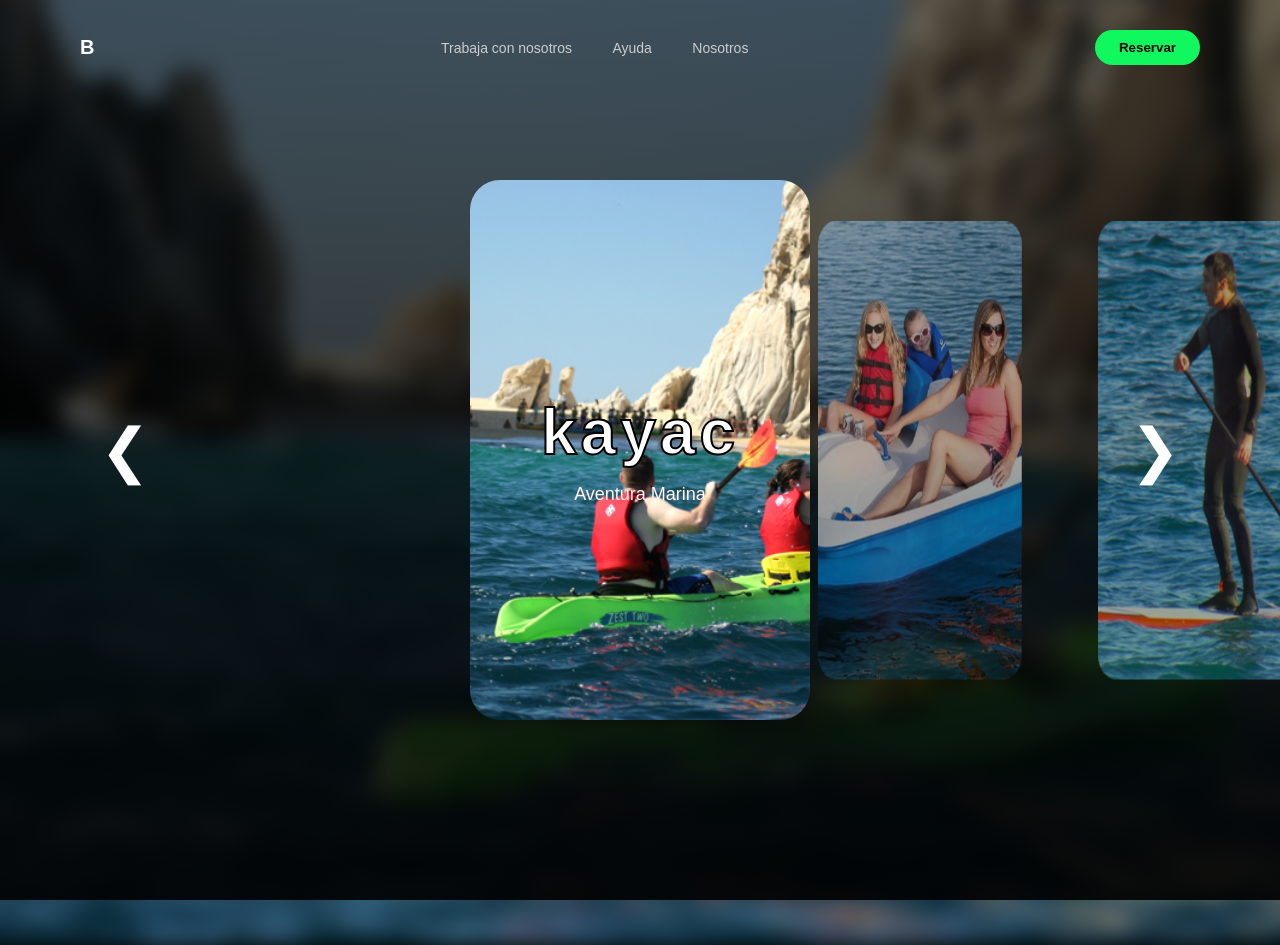
==== index.html @ c469dd8b "Add files via upload" ====
<!DOCTYPE html>
<html lang="es">

<head>
    <meta charset="UTF-8">
    <title>Becker</title>
    <link rel="stylesheet" href="style.css">
</head>

<body>

    <header class="navbar">
        <div class="logo">B</div>
        <nav>
            <a href="trabaja.html">Trabaja con nosotros</a>
            <a href="ayuda.html">Ayuda</a>
            <a href="nosotros.html">Nosotros</a>
        </nav>
        <button class="btn-book">Reservar</button>
    </header>

    <section class="hero">

        <div class="background"></div>
        <div class="dark-overlay"></div>

        <div class="main-text">
            <h1 id="title">Esparcimiento nautico<br>AUSTRALIA</h1>
            <p id="subtitle">A piece of heaven</p>
        </div>

        <div class="carousel">

            <div class="card" data-title="kayac" data-sub="Aventura Marina">
                <div class="card-inner">
                    <div class="card-front"><img src="img/img3.jpg" alt="kayac"></div>
                    <div class="card-back">
                        <h3>kayac</h3>
                        <p>Explora de cerca los paisajes marinos más impresionantes con un recorrido dinámico e
                            individual.</p>
                    </div>
                </div>
            </div>

            <div class="card" data-title="Bote a pedales" data-sub="Relajo Familiar">
                <div class="card-inner">
                    <div class="card-front"><img src="img/img4.avif" alt="Bote a pedales"></div>
                    <div class="card-back">
                        <h3>Bote a pedales</h3>
                        <p>Perfecto para un paseo tranquilo en pareja o en familia disfrutando del sol y la calma del
                            agua.</p>
                    </div>
                </div>
            </div>

            <div class="card" data-title="Paddle surf" data-sub="Equilibrio Total">
                <div class="card-inner">
                    <div class="card-front"><img src="img/img5.jpg" alt="Paddle surf"></div>
                    <div class="card-back">
                        <h3>Paddle surf</h3>
                        <p>Prueba tu destreza y equilibrio deslizándote de pie sobre la superficie de las olas.</p>
                    </div>
                </div>
            </div>

            <div class="card" data-title="Wake surf" data-sub="Adrenalina pura">
                <div class="card-inner">
                    <div class="card-front"><img src="img/img6.jpg" alt="Wake surf"></div>
                    <div class="card-back">
                        <h3>Wake surf</h3>
                        <p>Siente la potencia del motor mientras dominas la estela y surfeas las olas de forma continua.
                        </p>
                    </div>
                </div>
            </div>

            <div class="card" data-title="Inflable giratorio" data-sub="Diversión Extrema">
                <div class="card-inner">
                    <div class="card-front"><img src="img/img7.avif" alt="Inflable giratorio"></div>
                    <div class="card-back">
                        <h3>Inflable giratorio</h3>
                        <p>Risas garantizadas girando a toda velocidad sobre el agua junto a tus amigos.</p>
                    </div>
                </div>
            </div>

            <div class="card" data-title="Banana" data-sub="Clásico Grupal">
                <div class="card-inner">
                    <div class="card-front"><img src="img/img2.jpg" alt="Banana"></div>
                    <div class="card-back">
                        <h3>Banana</h3>
                        <p>El juego grupal por excelencia donde el objetivo es resistir las curvas sin caer al agua.</p>
                    </div>
                </div>
            </div>

            <div class="card" data-title="Lancha" data-sub="Velocidad">
                <div class="card-inner">
                    <div class="card-front"><img src="img/img8.avif" alt="Lancha"></div>
                    <div class="card-back">
                        <h3>Lancha</h3>
                        <p>Recorre largas distancias en poco tiempo y siente la brisa marina con la máxima aceleración.
                        </p>
                    </div>
                </div>
            </div>

            <div class="card" data-title="Mini yate" data-sub="Tour Privado">
                <div class="card-inner">
                    <div class="card-front"><img src="img/img9. Contattaci per prenotare il tuo tour privato___"
                            alt="Mini yate"></div>
                    <div class="card-back">
                        <h3>Mini yate</h3>
                        <p>Reserva un espacio íntimo con servicio a bordo para celebraciones especiales o paseos
                            exclusivos.</p>
                    </div>
                </div>
            </div>

            <div class="card" data-title="Velero" data-sub="Aventura Eólica">
                <div class="card-inner">
                    <div class="card-front"><img src="img/img10.jpg" alt="Velero"></div>
                    <div class="card-back">
                        <h3>Velero</h3>
                        <p>Conéctate con la naturaleza utilizando únicamente la fuerza del viento para guiar tu viaje.
                        </p>
                    </div>
                </div>
            </div>

            <div class="card" data-title="Yate" data-sub="Máximo Lujo">
                <div class="card-inner">
                    <div class="card-front"><img src="img/img1.jpg" alt="Yate"></div>
                    <div class="card-back">
                        <h3>Yate</h3>
                        <p>La experiencia definitiva de confort y elegancia en alta mar para grupos exigentes.</p>
                    </div>
                </div>
            </div>

        </div>

        <button class="arrow left">&#10094;</button>
        <button class="arrow right">&#10095;</button>

    </section>

    <script>
        const cards = document.querySelectorAll(".card");
        const bg = document.querySelector(".background");
        const title = document.getElementById("title");
        const subtitle = document.getElementById("subtitle");
        const left = document.querySelector(".left");
        const right = document.querySelector(".right");

        let current = 0;

        function updateCarousel() {
            cards.forEach((card, i) => {
                const offset = i - current;
                card.classList.remove("active");

                if (offset === 0) {
                    card.classList.add("active");
                    card.style.transform = `translateX(0) rotateY(0deg) scale(1)`;
                    card.style.zIndex = 10;
                    card.style.opacity = 1;

                    const frontalImg = card.querySelector(".card-front img");
                    if (frontalImg) {
                        bg.style.backgroundImage = `url(${frontalImg.src})`;
                    }

                    title.style.opacity = 0;
                    subtitle.style.opacity = 0;

                    setTimeout(() => {
                        title.innerHTML = card.dataset.title;
                        subtitle.innerHTML = card.dataset.sub;
                        title.style.opacity = 1;
                        subtitle.style.opacity = 1;
                    }, 300);

                } else {
                    const direction = offset < 0 ? 1 : -1;
                    card.style.transform = `translateX(${offset * 280}px) rotateY(${direction * 45}deg) scale(0.85)`;
                    card.style.zIndex = 5 - Math.abs(offset);
                    card.style.opacity = 0.6;
                }
            });
        }

        function limpiarVolteos() {
            cards.forEach(card => card.classList.remove("flipped"));
        }

        function next() {
            limpiarVolteos();
            current = (current + 1) % cards.length;
            updateCarousel();
        }

        function prev() {
            limpiarVolteos();
            current = (current - 1 + cards.length) % cards.length;
            updateCarousel();
        }

        right.onclick = next;
        left.onclick = prev;

        cards.forEach((card, index) => {
            card.addEventListener("click", () => {
                if (index === current) {
                    card.classList.toggle("flipped");

                    if (card.classList.contains("flipped")) {
                        title.style.opacity = 0;
                        subtitle.style.opacity = 0;
                    } else {
                        title.style.opacity = 1;
                        subtitle.style.opacity = 1;
                    }
                } else {
                    limpiarVolteos();
                    current = index;
                    updateCarousel();
                }
            });
        });

        updateCarousel();
    </script>

</body>

</html>
---- style.css ----
* {
    margin: 0;
    padding: 0;
    box-sizing: border-box;
    font-family: 'Segoe UI', sans-serif;
}

body {
    background: black;
    overflow: hidden;
    color: white;
}

.navbar {
    position: absolute;
    width: 100%;
    padding: 30px 80px;
    display: flex;
    justify-content: space-between;
    align-items: center;
    z-index: 20;
}

.navbar nav a {
    margin: 0 18px;
    text-decoration: none;
    color: #ccc;
    font-size: 14px;
}

.logo {
    font-weight: bold;
    font-size: 20px;
}

.btn-book {
    background: #11f75e;
    border: none;
    padding: 10px 24px;
    border-radius: 30px;
    color: rgb(0, 0, 0);
    cursor: pointer;
    font-weight: bold;
    font-family: sans-serif;
}

.hero {
    height: 100vh;
    position: relative;
    display: flex;
    justify-content: center;
    align-items: center;
    perspective: 2000px;
}

.background {
    position: absolute;
    width: 100%;
    height: 100%;
    background-size: cover;
    background-position: center;
    filter: blur(10px) brightness(1);
    transition: 1s ease;
    transform: scale(1.1);
    z-index: 1;
}

.dark-overlay {
    position: absolute;
    width: 100%;
    height: 100%;
    background: linear-gradient(to bottom, rgba(0, 0, 0, 0.6), rgba(0, 0, 0, 0.9));
    z-index: 2;
}

.main-text {
    position: absolute;
    text-align: center;
    z-index: 15;
    pointer-events: none;
}

.main-text h1 {
    font-size: 64px;
    letter-spacing: 4px;
    transition: 0.5s ease;
    color: white;
    -webkit-text-stroke: 2px black;
}

.main-text p {
    margin-top: 15px;
    font-size: 18px;
    transition: 0.5s ease;
    color: white;
    -webkit-text-stroke: 0.1px rgb(255, 108, 108);
}

.carousel {
    position: relative;
    width: 100%;
    height: 650px;
    display: flex;
    justify-content: center;
    align-items: center;
    z-index: 10;
}

.arrow {
    position: absolute;
    font-size: 60px;
    background: none;
    border: none;
    color: white;
    cursor: pointer;
    z-index: 20;
    transition: 0.3s;
}

.arrow:hover {
    transform: scale(1.2);
}

.left {
    left: 100px;
}

.right {
    right: 100px;
}

.card {
    position: absolute;
    width: 340px;
    height: 540px;
    transition: all 1s cubic-bezier(.19, 1, .22, 1);
    cursor: pointer;
    perspective: 1500px;

}

.card-inner {
    position: relative;
    width: 100%;
    height: 100%;
    transition: transform 0.6s cubic-bezier(0.4, 0, 0.2, 1);
    transform-style: preserve-3d;

}

.card.flipped .card-inner {
    transform: rotateY(180deg);
}

.card-front,
.card-back {
    position: absolute;
    width: 100%;
    height: 100%;
    backface-visibility: hidden;
    -webkit-backface-visibility: hidden;
    border-radius: 30px;
    overflow: hidden;
}

.card-front {
    background: #000;
}

.card-front img {
    width: 100%;
    height: 100%;
    object-fit: cover;
    box-shadow:
        0 80px 160px rgba(0, 0, 0, 0.7),
        0 30px 60px rgba(0, 0, 0, 0.6);
}

.card-back {
    background: rgba(15, 15, 15, 0.98);
    color: white;
    transform: rotateY(180deg);
    display: flex;
    flex-direction: column;
    justify-content: center;
    align-items: center;
    padding: 35px;
    text-align: center;
    border: 2px solid #11f75e;
    box-shadow: 0 40px 80px rgba(0, 0, 0, 0.9);
}

.card-back h3 {
    font-size: 26px;
    color: #11f75e;
    margin-bottom: 15px;
    text-transform: uppercase;
    letter-spacing: 1px;
}

.card-back p {
    font-size: 15px;
    color: #ccc;
    line-height: 1.6;
}
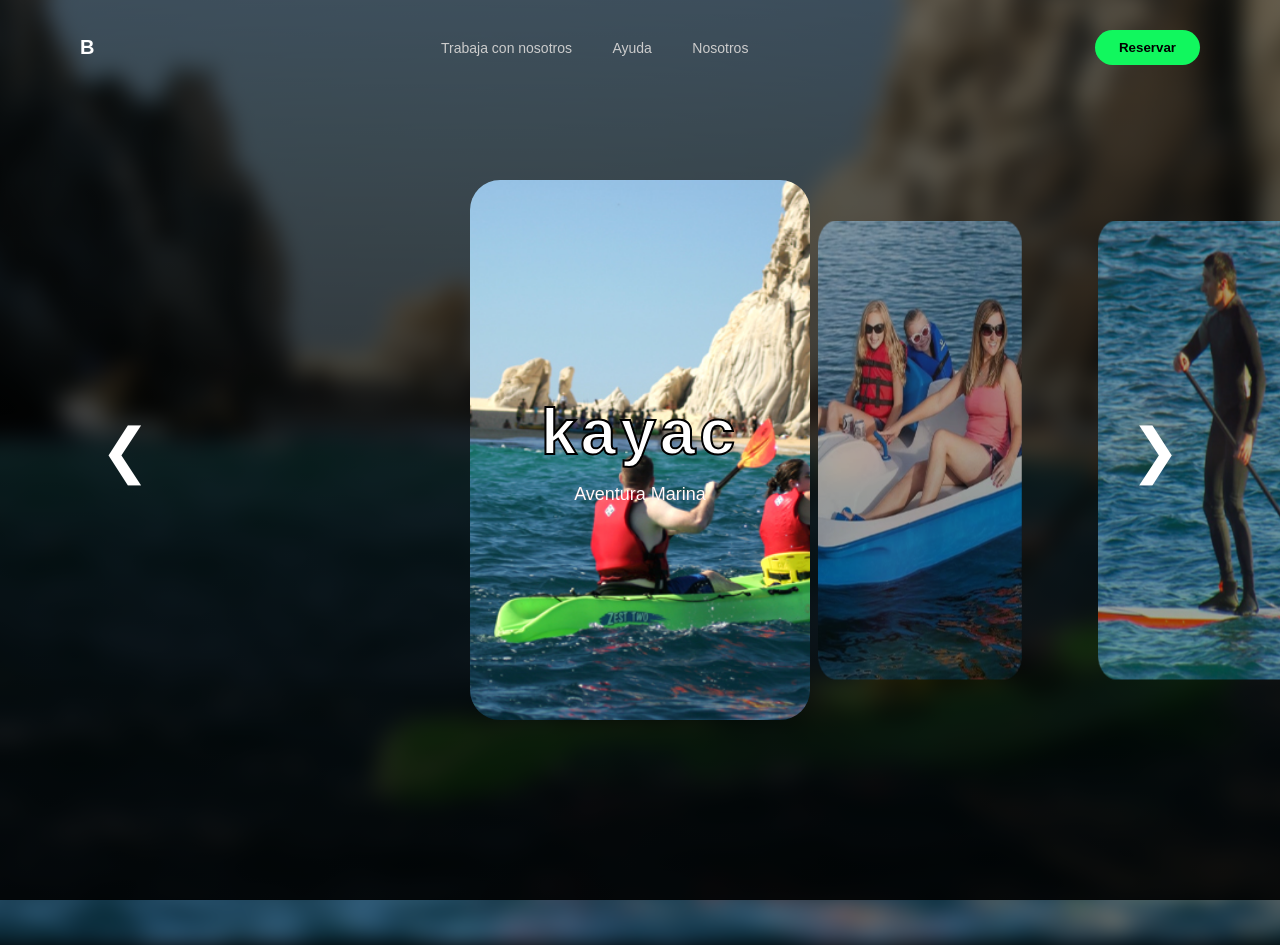
==== commit 592f53d7: "Update index.html" ====
--- a/index.html
+++ b/index.html
@@ -3,7 +3,8 @@
 
 <head>
     <meta charset="UTF-8">
-    <title>Becker</title>
+    <meta name="viewport" content="width=device-width, initial-scale=1.0">
+    <title>Becquer</title>
     <link rel="stylesheet" href="style.css">
 </head>
 
@@ -234,4 +235,4 @@
 
 </body>
 
-</html>+</html>
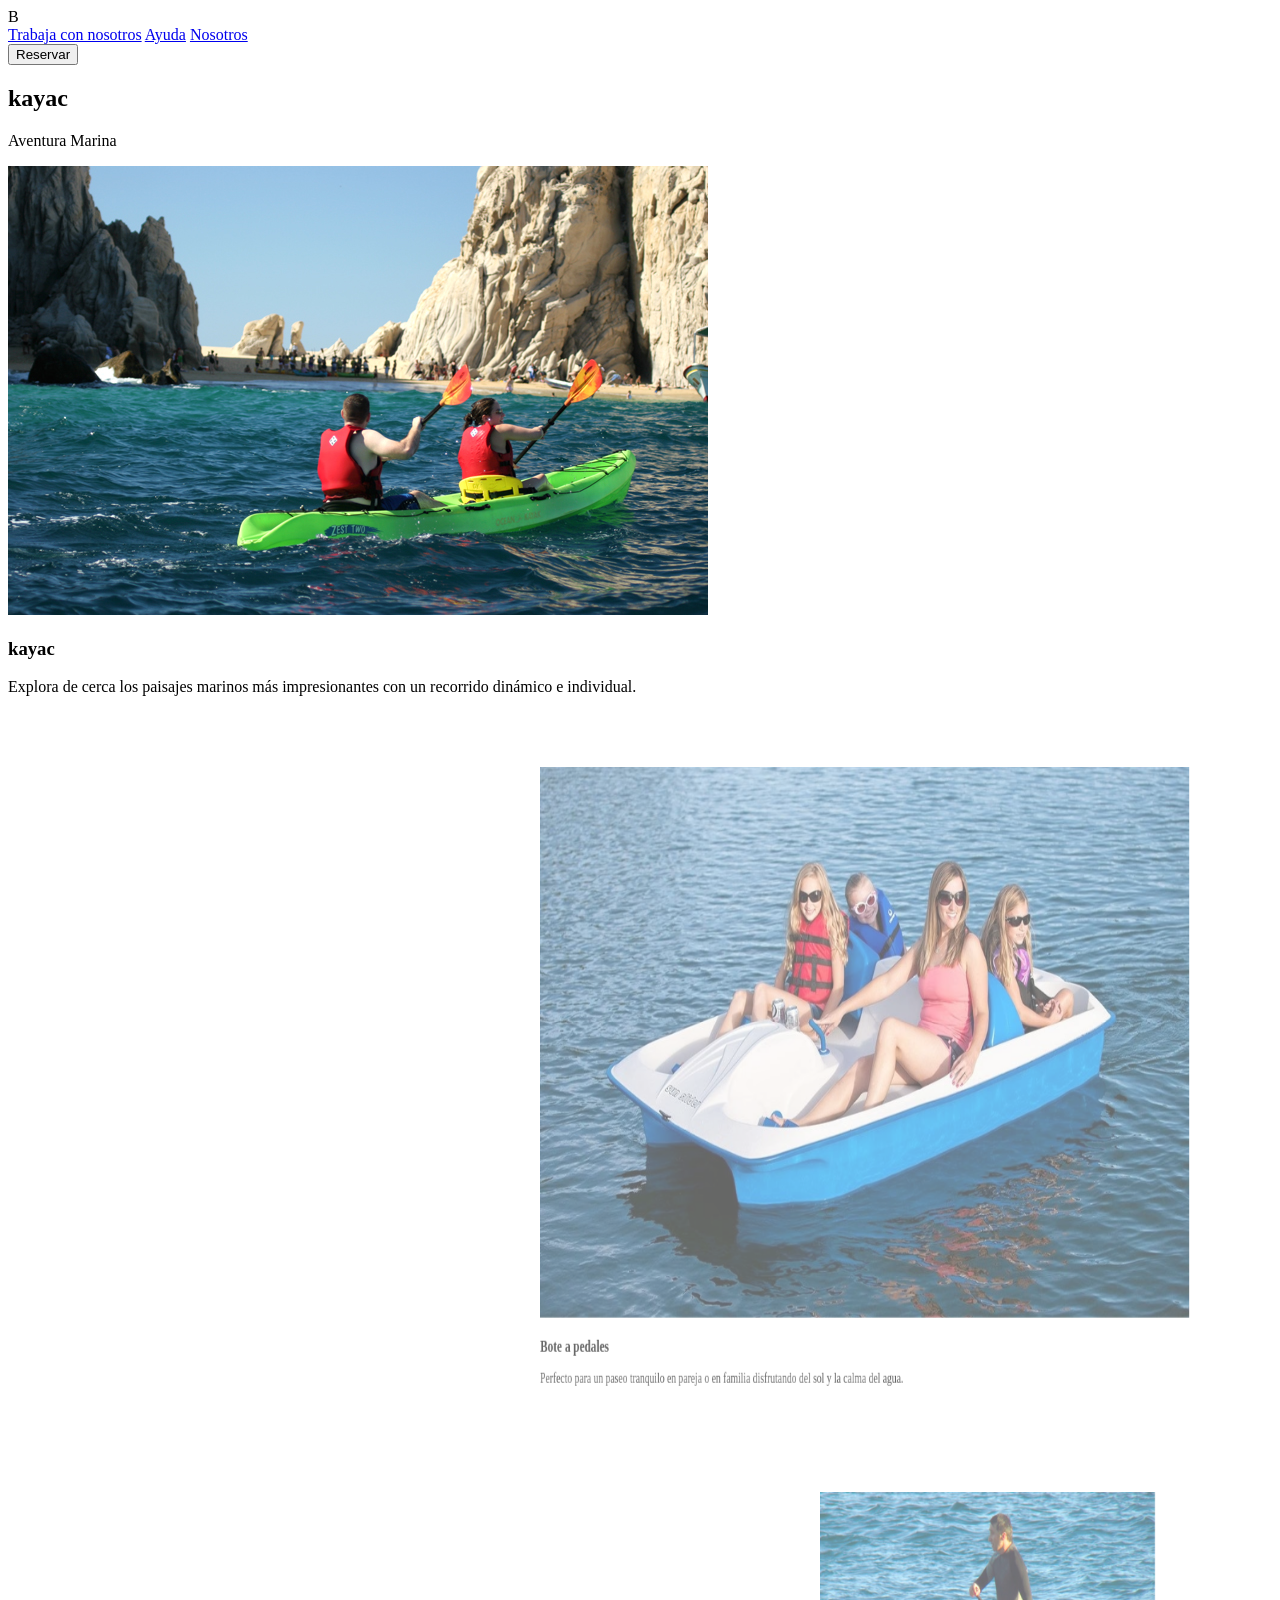
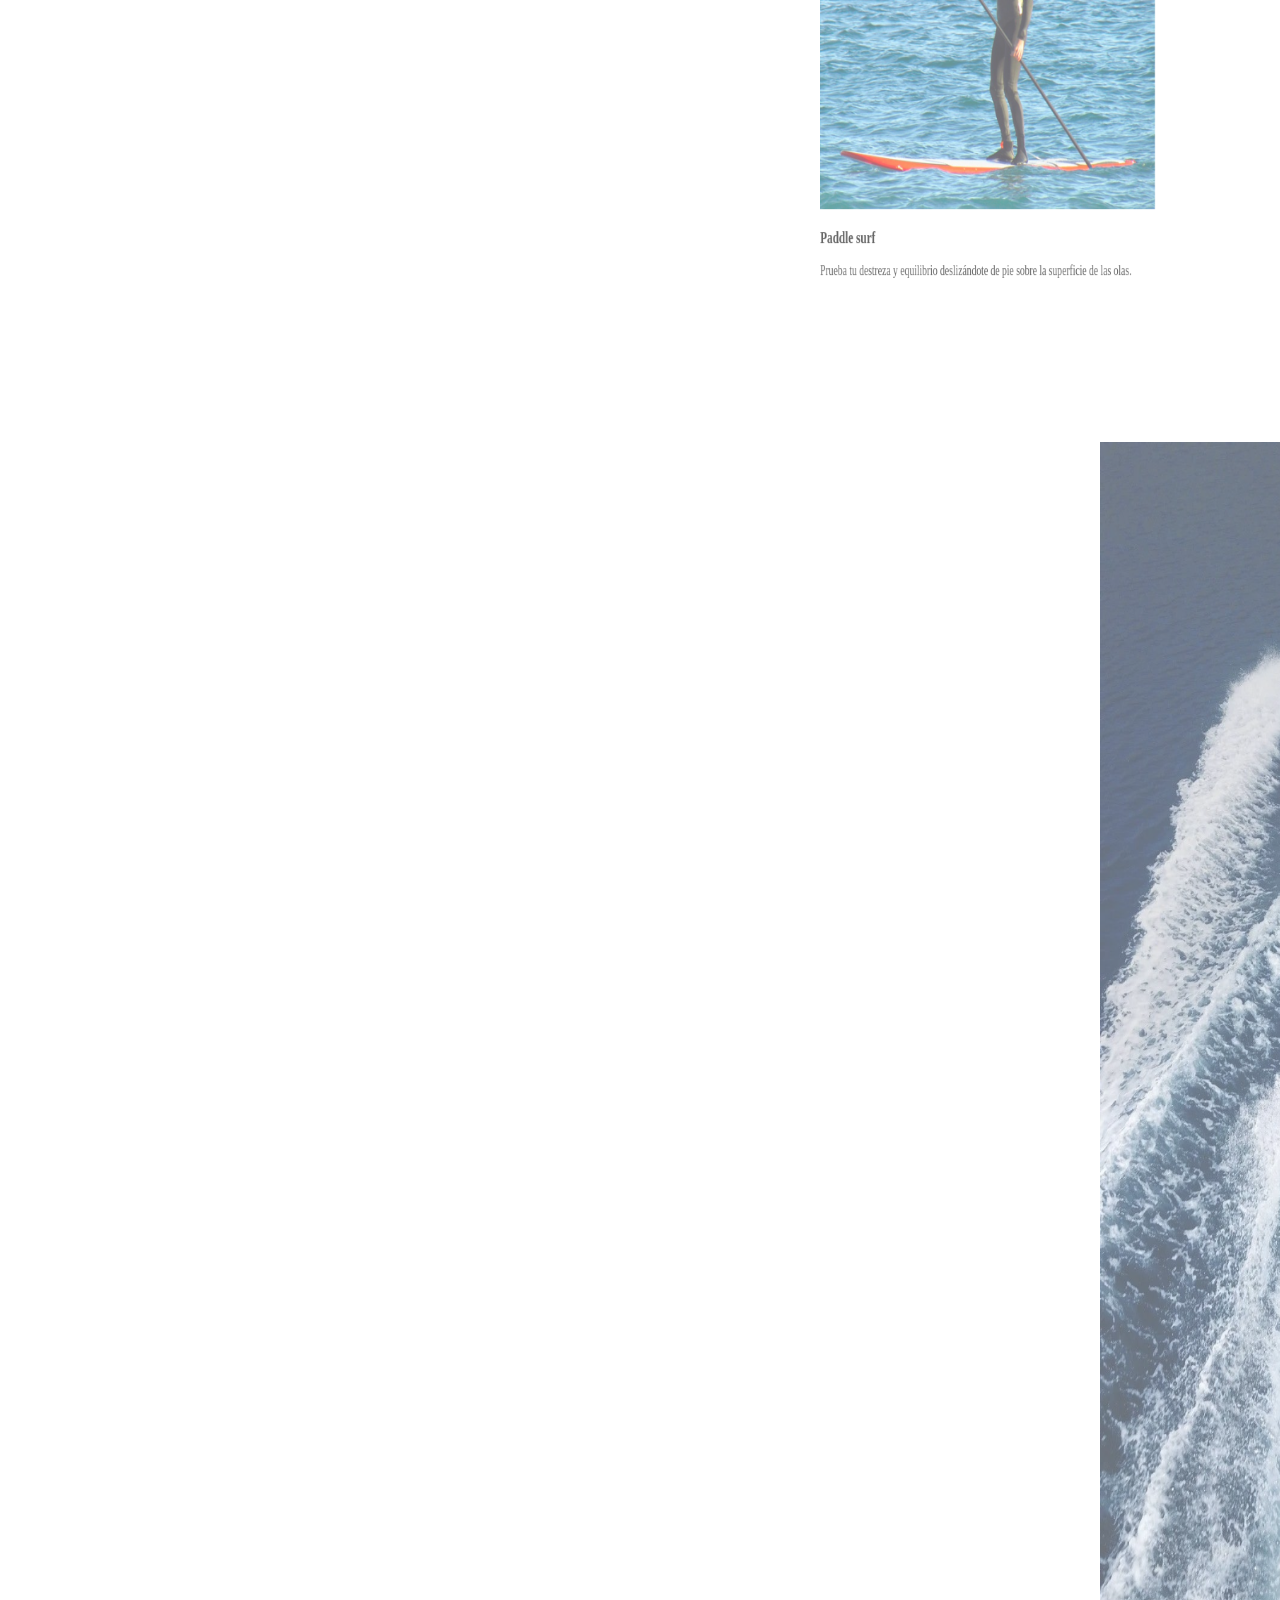
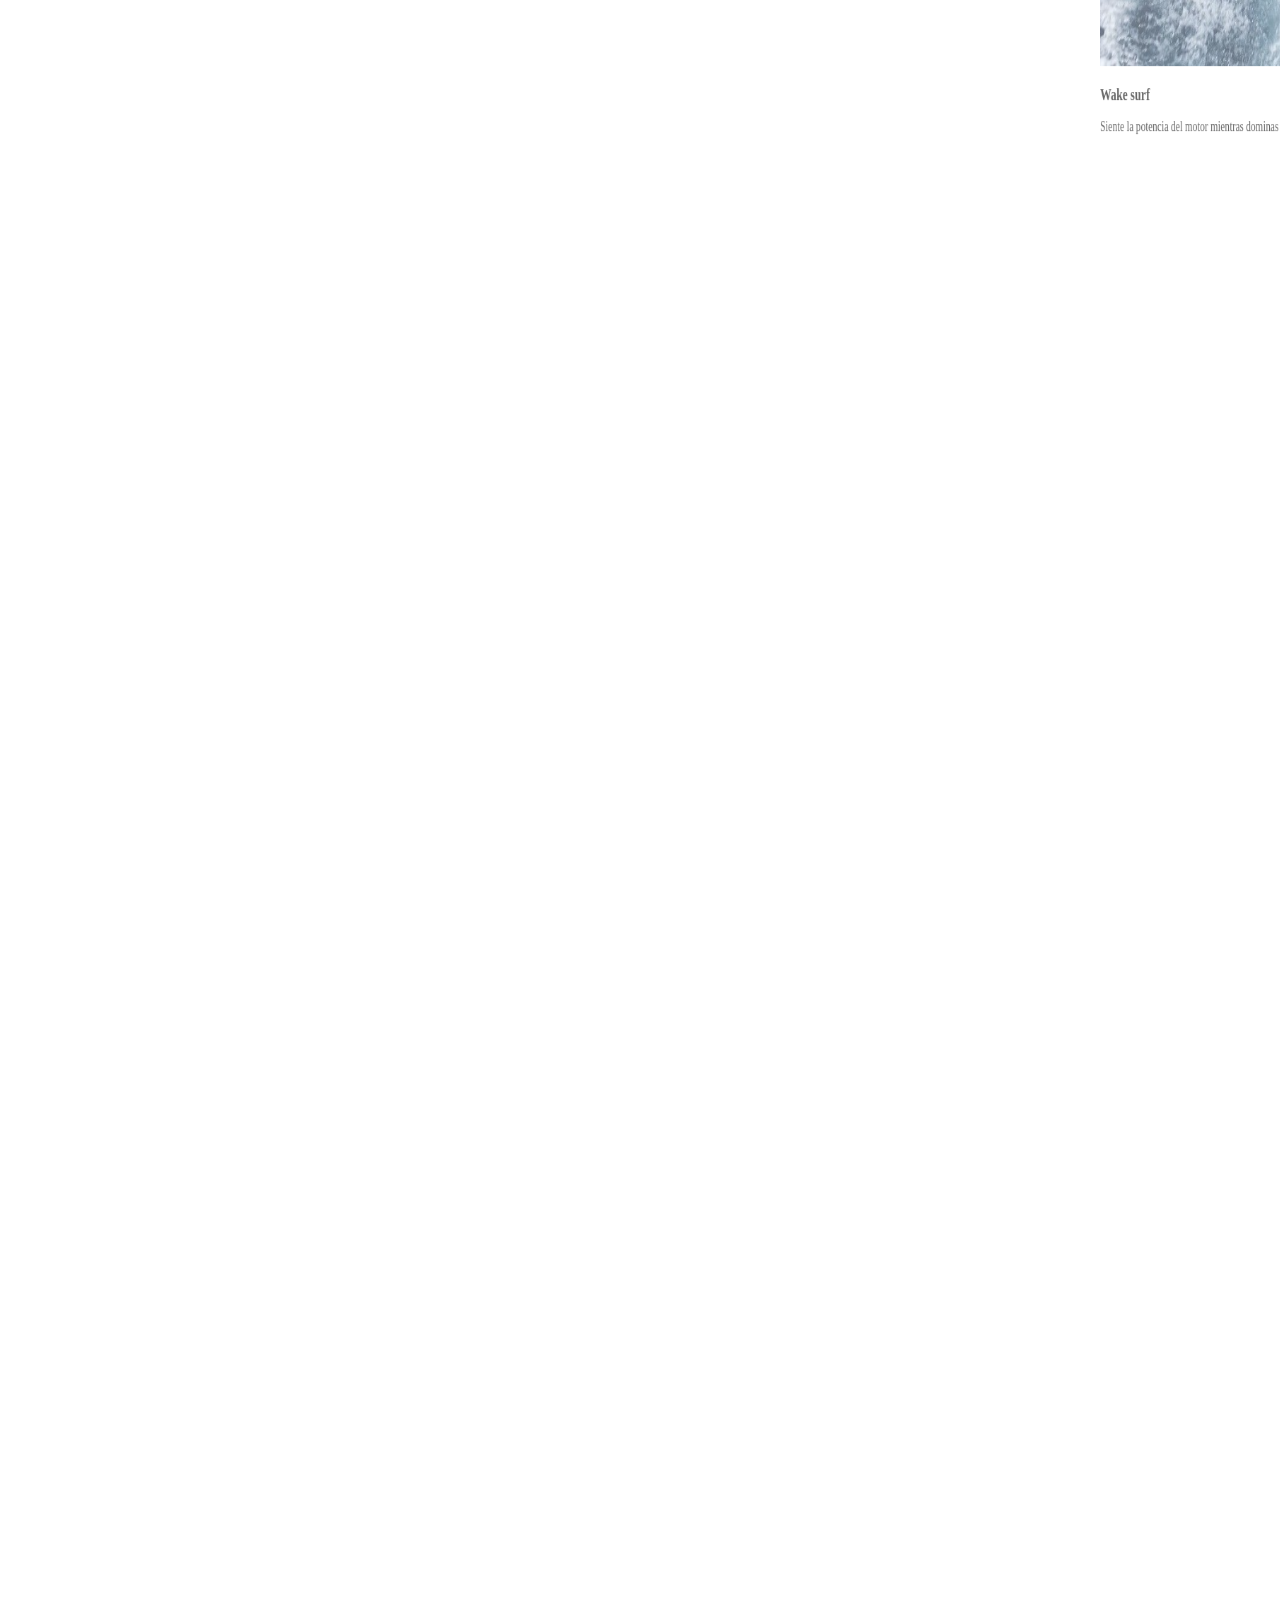
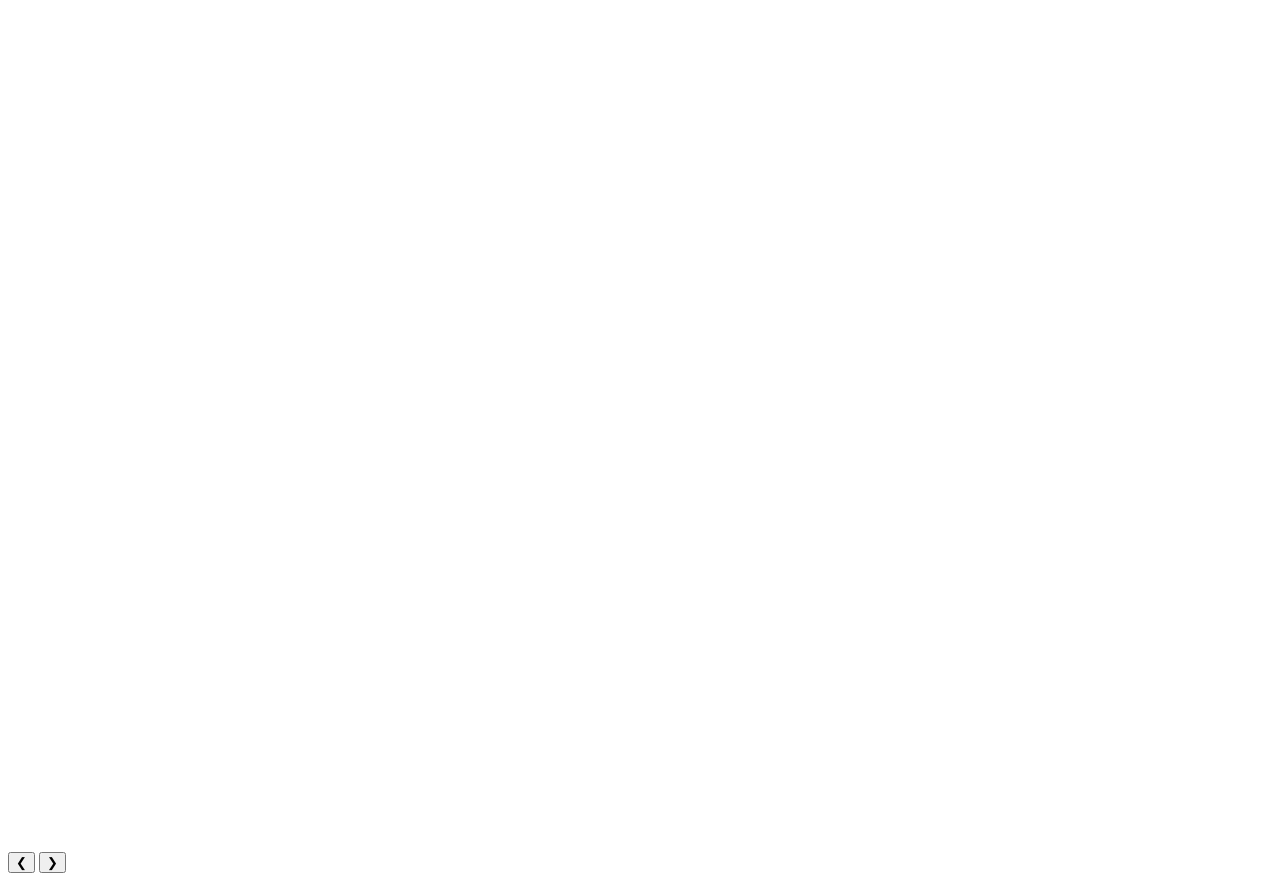
==== commit 5e309fbd: "Update index.html" ====
--- a/index.html
+++ b/index.html
@@ -108,7 +108,7 @@
 
             <div class="card" data-title="Mini yate" data-sub="Tour Privado">
                 <div class="card-inner">
-                    <div class="card-front"><img src="img/img9. Contattaci per prenotare il tuo tour privato___"
+                    <div class="card-front"><img src="img/img9. Contattaci per prenotare il tuo tour privado___"
                             alt="Mini yate"></div>
                     <div class="card-back">
                         <h3>Mini yate</h3>
@@ -157,6 +157,9 @@
         let current = 0;
 
         function updateCarousel() {
+            const isMobile = window.innerWidth <= 768;
+            const separation = isMobile ? 180 : 280;
+
             cards.forEach((card, i) => {
                 const offset = i - current;
                 card.classList.remove("active");
@@ -184,9 +187,9 @@
 
                 } else {
                     const direction = offset < 0 ? 1 : -1;
-                    card.style.transform = `translateX(${offset * 280}px) rotateY(${direction * 45}deg) scale(0.85)`;
+                    card.style.transform = `translateX(${offset * separation}px) rotateY(${direction * 45}deg) scale(0.85)`;
                     card.style.zIndex = 5 - Math.abs(offset);
-                    card.style.opacity = 0.6;
+                    card.style.opacity = isMobile ? (Math.abs(offset) === 1 ? 0.3 : 0) : 0.6;
                 }
             });
         }
@@ -230,6 +233,7 @@
             });
         });
 
+        window.addEventListener('resize', updateCarousel);
         updateCarousel();
     </script>
 
--- a/style.css
+++ b/style.css
@@ -1,205 +1,85 @@
-* {
-    margin: 0;
-    padding: 0;
-    box-sizing: border-box;
-    font-family: 'Segoe UI', sans-serif;
+
+@media (max-width: 768px) {
+    
+    .navbar {
+        padding: 15px 20px;
+        flex-direction: column;
+        gap: 12px;
+        background: linear-gradient(to bottom, rgba(0, 0, 0, 0.9), rgba(0, 0, 0, 0.4));
+    }
+
+    .navbar nav {
+        display: flex;
+        justify-content: center;
+        flex-wrap: wrap;
+        gap: 10px;
+    }
+
+    .navbar nav a {
+        margin: 0 5px;
+        font-size: 13px;
+    }
+
+    .btn-book {
+        padding: 6px 18px;
+        font-size: 13px;
+    }
+
+    .main-text {
+        top: 140px;
+        width: 100%;
+        padding: 0 10px;
+    }
+
+    .main-text h1 {
+        font-size: 28px !important;
+        letter-spacing: 1px !important;
+        line-height: 1.2;
+    }
+
+    .main-text p {
+        margin-top: 5px;
+        font-size: 14px !important;
+    }
+    
+    .hero {
+        perspective: 1000px;
+    }
+
+    .carousel {
+        height: 400px;
+        margin-top: 80px;
+    }
+
+    .card {
+        width: 220px;
+        height: 340px;
+    }
+
+    .card-back {
+        padding: 15px;
+    }
+
+    .card-back h3 {
+        font-size: 18px;
+        margin-bottom: 8px;
+    }
+
+    .card-back p {
+        font-size: 12.5px;
+        line-height: 1.4;
+    }
+
+    .arrow {
+        font-size: 40px;
+        bottom: 30px;
+    }
+
+    .left {
+        left: 35px;
+    }
+
+    .right {
+        right: 35px;
+    }
 }
-
-body {
-    background: black;
-    overflow: hidden;
-    color: white;
-}
-
-.navbar {
-    position: absolute;
-    width: 100%;
-    padding: 30px 80px;
-    display: flex;
-    justify-content: space-between;
-    align-items: center;
-    z-index: 20;
-}
-
-.navbar nav a {
-    margin: 0 18px;
-    text-decoration: none;
-    color: #ccc;
-    font-size: 14px;
-}
-
-.logo {
-    font-weight: bold;
-    font-size: 20px;
-}
-
-.btn-book {
-    background: #11f75e;
-    border: none;
-    padding: 10px 24px;
-    border-radius: 30px;
-    color: rgb(0, 0, 0);
-    cursor: pointer;
-    font-weight: bold;
-    font-family: sans-serif;
-}
-
-.hero {
-    height: 100vh;
-    position: relative;
-    display: flex;
-    justify-content: center;
-    align-items: center;
-    perspective: 2000px;
-}
-
-.background {
-    position: absolute;
-    width: 100%;
-    height: 100%;
-    background-size: cover;
-    background-position: center;
-    filter: blur(10px) brightness(1);
-    transition: 1s ease;
-    transform: scale(1.1);
-    z-index: 1;
-}
-
-.dark-overlay {
-    position: absolute;
-    width: 100%;
-    height: 100%;
-    background: linear-gradient(to bottom, rgba(0, 0, 0, 0.6), rgba(0, 0, 0, 0.9));
-    z-index: 2;
-}
-
-.main-text {
-    position: absolute;
-    text-align: center;
-    z-index: 15;
-    pointer-events: none;
-}
-
-.main-text h1 {
-    font-size: 64px;
-    letter-spacing: 4px;
-    transition: 0.5s ease;
-    color: white;
-    -webkit-text-stroke: 2px black;
-}
-
-.main-text p {
-    margin-top: 15px;
-    font-size: 18px;
-    transition: 0.5s ease;
-    color: white;
-    -webkit-text-stroke: 0.1px rgb(255, 108, 108);
-}
-
-.carousel {
-    position: relative;
-    width: 100%;
-    height: 650px;
-    display: flex;
-    justify-content: center;
-    align-items: center;
-    z-index: 10;
-}
-
-.arrow {
-    position: absolute;
-    font-size: 60px;
-    background: none;
-    border: none;
-    color: white;
-    cursor: pointer;
-    z-index: 20;
-    transition: 0.3s;
-}
-
-.arrow:hover {
-    transform: scale(1.2);
-}
-
-.left {
-    left: 100px;
-}
-
-.right {
-    right: 100px;
-}
-
-.card {
-    position: absolute;
-    width: 340px;
-    height: 540px;
-    transition: all 1s cubic-bezier(.19, 1, .22, 1);
-    cursor: pointer;
-    perspective: 1500px;
-
-}
-
-.card-inner {
-    position: relative;
-    width: 100%;
-    height: 100%;
-    transition: transform 0.6s cubic-bezier(0.4, 0, 0.2, 1);
-    transform-style: preserve-3d;
-
-}
-
-.card.flipped .card-inner {
-    transform: rotateY(180deg);
-}
-
-.card-front,
-.card-back {
-    position: absolute;
-    width: 100%;
-    height: 100%;
-    backface-visibility: hidden;
-    -webkit-backface-visibility: hidden;
-    border-radius: 30px;
-    overflow: hidden;
-}
-
-.card-front {
-    background: #000;
-}
-
-.card-front img {
-    width: 100%;
-    height: 100%;
-    object-fit: cover;
-    box-shadow:
-        0 80px 160px rgba(0, 0, 0, 0.7),
-        0 30px 60px rgba(0, 0, 0, 0.6);
-}
-
-.card-back {
-    background: rgba(15, 15, 15, 0.98);
-    color: white;
-    transform: rotateY(180deg);
-    display: flex;
-    flex-direction: column;
-    justify-content: center;
-    align-items: center;
-    padding: 35px;
-    text-align: center;
-    border: 2px solid #11f75e;
-    box-shadow: 0 40px 80px rgba(0, 0, 0, 0.9);
-}
-
-.card-back h3 {
-    font-size: 26px;
-    color: #11f75e;
-    margin-bottom: 15px;
-    text-transform: uppercase;
-    letter-spacing: 1px;
-}
-
-.card-back p {
-    font-size: 15px;
-    color: #ccc;
-    line-height: 1.6;
-}
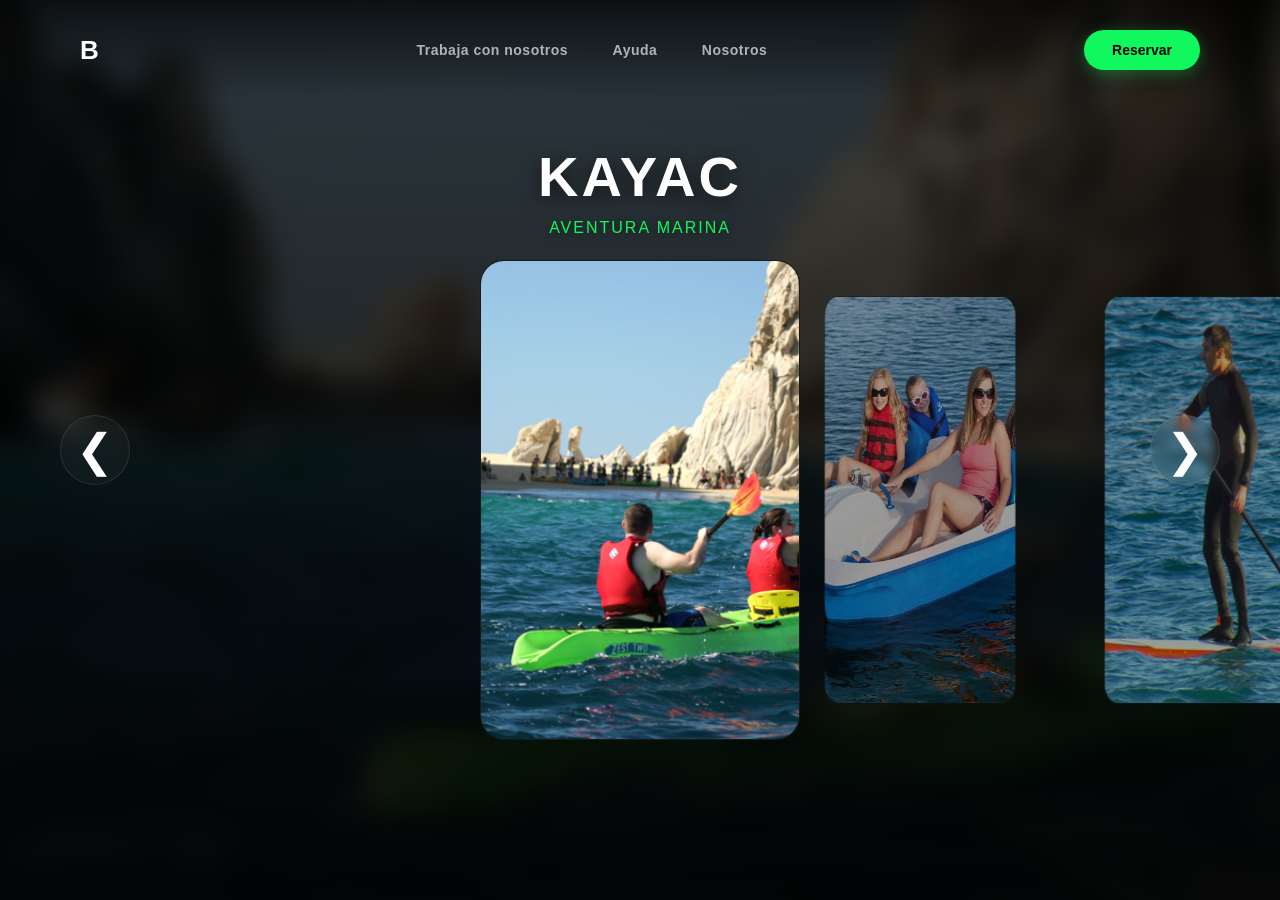
==== commit c5eba271: "Update index.html" ====
--- a/index.html
+++ b/index.html
@@ -4,7 +4,9 @@
 <head>
     <meta charset="UTF-8">
     <meta name="viewport" content="width=device-width, initial-scale=1.0">
-    <title>Becquer</title>
+    <title>Becquer - Esparcimiento Náutico</title>
+    <link rel="stylesheet"
+        href="https://fonts.googleapis.com/css2?family=Plus+Jakarta+Sans:wght@400;500;700;800&display=swap">
     <link rel="stylesheet" href="style.css">
 </head>
 
@@ -26,7 +28,7 @@
         <div class="dark-overlay"></div>
 
         <div class="main-text">
-            <h1 id="title">Esparcimiento nautico<br>AUSTRALIA</h1>
+            <h1 id="title">Esparcimiento náutico<br>ANCON</h1>
             <p id="subtitle">A piece of heaven</p>
         </div>
 
@@ -108,7 +110,7 @@
 
             <div class="card" data-title="Mini yate" data-sub="Tour Privado">
                 <div class="card-inner">
-                    <div class="card-front"><img src="img/img9. Contattaci per prenotare il tuo tour privado___"
+                    <div class="card-front"><img src="img/img9. Contattaci per prenotare il tuo tour privato___"
                             alt="Mini yate"></div>
                     <div class="card-back">
                         <h3>Mini yate</h3>
--- a/style.css
+++ b/style.css
@@ -1,11 +1,263 @@
+* {
+    margin: 0;
+    padding: 0;
+    box-sizing: border-box;
+    font-family: 'Segoe UI', -apple-system, BlinkMacSystemFont, Roboto, sans-serif;
+}
+
+body {
+    background: #000;
+    overflow: hidden;
+    color: white;
+}
+
+.navbar {
+    position: absolute;
+    top: 0;
+    left: 0;
+    width: 100%;
+    padding: 30px 80px;
+    display: flex;
+    justify-content: space-between;
+    align-items: center;
+    z-index: 30;
+    background: linear-gradient(to bottom, rgba(0, 0, 0, 0.7), transparent);
+}
+
+.logo {
+    font-weight: 800;
+    font-size: 26px;
+    color: white;
+    letter-spacing: 1px;
+}
+
+.navbar nav a {
+    margin: 0 20px;
+    text-decoration: none;
+    color: #b3b3b3;
+    font-size: 14px;
+    font-weight: 600;
+    letter-spacing: 0.5px;
+    transition: color 0.3s ease, transform 0.3s ease;
+    display: inline-block;
+}
+
+.navbar nav a:hover {
+    color: #11f75e;
+    transform: translateY(-2px);
+}
+
+.btn-book {
+    background: #11f75e;
+    border: none;
+    padding: 12px 28px;
+    border-radius: 30px;
+    color: #000;
+    cursor: pointer;
+    font-weight: 700;
+    font-size: 14px;
+    transition: all 0.3s cubic-bezier(0.4, 0, 0.2, 1);
+    box-shadow: 0 4px 15px rgba(17, 247, 94, 0.3);
+}
+
+.btn-book:hover {
+    transform: scale(1.05);
+    background: #15ff63;
+    box-shadow: 0 8px 25px rgba(17, 247, 94, 0.5);
+}
+
+.hero {
+    height: 100vh;
+    position: relative;
+    display: flex;
+    flex-direction: column;
+    justify-content: center;
+    align-items: center;
+    perspective: 2000px;
+    overflow: hidden;
+}
+
+.background {
+    position: absolute;
+    width: 100%;
+    height: 100%;
+    background-size: cover;
+    background-position: center;
+    filter: blur(12px) brightness(0.45);
+    transition: background-image 1.2s cubic-bezier(0.4, 0, 0.2, 1);
+    transform: scale(1.15);
+    z-index: 1;
+}
+
+.dark-overlay {
+    position: absolute;
+    width: 100%;
+    height: 100%;
+    background: linear-gradient(to bottom, rgba(0, 0, 0, 0.4), rgba(0, 0, 0, 0.85));
+    z-index: 2;
+}
+
+.main-text {
+    position: absolute;
+    top: 16%;
+    text-align: center;
+    z-index: 15;
+    pointer-events: none;
+    width: 100%;
+    padding: 0 20px;
+}
+
+.main-text h1 {
+    font-size: 56px;
+    font-weight: 800;
+    letter-spacing: 3px;
+    text-transform: uppercase;
+    transition: opacity 0.4s ease, transform 0.4s ease;
+    color: white;
+    text-shadow: 0 4px 20px rgba(0, 0, 0, 0.6);
+}
+
+.main-text p {
+    margin-top: 10px;
+    font-size: 16px;
+    font-weight: 500;
+    letter-spacing: 2px;
+    text-transform: uppercase;
+    transition: opacity 0.4s ease, transform 0.4s ease;
+    color: #11f75e;
+    text-shadow: 0 2px 10px rgba(0, 0, 0, 0.5);
+}
+
+.carousel {
+    position: relative;
+    width: 100%;
+    height: 540px;
+    display: flex;
+    justify-content: center;
+    align-items: center;
+    z-index: 10;
+    margin-top: 100px;
+}
+
+.card {
+    position: absolute;
+    width: 320px;
+    height: 480px;
+    transition: all 0.8s cubic-bezier(0.25, 1, 0.5, 1);
+    cursor: pointer;
+    perspective: 1500px;
+}
+
+.card-inner {
+    position: relative;
+    width: 100%;
+    height: 100%;
+    transition: transform 0.7s cubic-bezier(0.4, 0, 0.2, 1);
+    transform-style: preserve-3d;
+}
+
+.card.flipped .card-inner {
+    transform: rotateY(180deg);
+}
+
+.card-front,
+.card-back {
+    position: absolute;
+    width: 100%;
+    height: 100%;
+    backface-visibility: hidden;
+    -webkit-backface-visibility: hidden;
+    border-radius: 24px;
+    overflow: hidden;
+}
+
+.card-front {
+    background: #050505;
+    border: 1px solid rgba(255, 255, 255, 0.08);
+}
+
+.card-front img {
+    width: 100%;
+    height: 100%;
+    object-fit: cover;
+    box-shadow: 0 30px 60px rgba(0, 0, 0, 0.8);
+    transition: transform 0.5s ease;
+}
+
+.card.active:hover .card-front img {
+    transform: scale(1.03);
+}
+
+.card-back {
+    background: rgba(15, 15, 15, 0.98);
+    color: white;
+    transform: rotateY(180deg);
+    display: flex;
+    flex-direction: column;
+    justify-content: center;
+    align-items: center;
+    padding: 40px 30px;
+    text-align: center;
+    border: 2px solid #11f75e;
+    box-shadow: 0 40px 80px rgba(0, 0, 0, 0.9);
+}
+
+.card-back h3 {
+    font-size: 24px;
+    color: #11f75e;
+    margin-bottom: 15px;
+    text-transform: uppercase;
+    letter-spacing: 1px;
+    font-weight: 700;
+}
+
+.card-back p {
+    font-size: 14px;
+    color: #cccccc;
+    line-height: 1.6;
+}
+
+.arrow {
+    position: absolute;
+    font-size: 45px;
+    background: rgba(255, 255, 255, 0.03);
+    border: 1px solid rgba(255, 255, 255, 0.1);
+    color: white;
+    cursor: pointer;
+    z-index: 25;
+    width: 70px;
+    height: 70px;
+    border-radius: 50%;
+    display: flex;
+    justify-content: center;
+    align-items: center;
+    transition: all 0.3s cubic-bezier(0.4, 0, 0.2, 1);
+    backdrop-filter: blur(5px);
+    user-select: none;
+}
+
+.arrow:hover {
+    background: #11f75e;
+    color: #000;
+    border-color: #11f75e;
+    transform: scale(1.1);
+}
+
+.left {
+    left: 60px;
+}
+
+.right {
+    right: 60px;
+}
 
 @media (max-width: 768px) {
-    
+
     .navbar {
-        padding: 15px 20px;
+        padding: 20px;
         flex-direction: column;
-        gap: 12px;
-        background: linear-gradient(to bottom, rgba(0, 0, 0, 0.9), rgba(0, 0, 0, 0.4));
+        gap: 15px;
+        background: linear-gradient(to bottom, rgba(0, 0, 0, 0.95), transparent);
     }
 
     .navbar nav {
@@ -16,48 +268,44 @@
     }
 
     .navbar nav a {
-        margin: 0 5px;
+        margin: 0 8px;
         font-size: 13px;
     }
 
     .btn-book {
-        padding: 6px 18px;
+        padding: 8px 20px;
         font-size: 13px;
+        width: 80%;
     }
 
     .main-text {
-        top: 140px;
-        width: 100%;
-        padding: 0 10px;
+        top: 165px;
     }
 
     .main-text h1 {
-        font-size: 28px !important;
-        letter-spacing: 1px !important;
+        font-size: 26px;
+        letter-spacing: 1px;
         line-height: 1.2;
     }
 
     .main-text p {
-        margin-top: 5px;
-        font-size: 14px !important;
-    }
-    
-    .hero {
-        perspective: 1000px;
+        margin-top: 6px;
+        font-size: 13px;
+        letter-spacing: 1px;
     }
 
     .carousel {
-        height: 400px;
-        margin-top: 80px;
+        height: 380px;
+        margin-top: 140px;
     }
 
     .card {
         width: 220px;
-        height: 340px;
+        height: 330px;
     }
 
     .card-back {
-        padding: 15px;
+        padding: 20px 15px;
     }
 
     .card-back h3 {
@@ -71,15 +319,18 @@
     }
 
     .arrow {
-        font-size: 40px;
-        bottom: 30px;
+        width: 55px;
+        height: 55px;
+        font-size: 28px;
+        bottom: 25px;
+        top: auto;
     }
 
     .left {
-        left: 35px;
+        left: 30px;
     }
 
     .right {
-        right: 35px;
-    }
-}
+        right: 30px;
+    }
+}
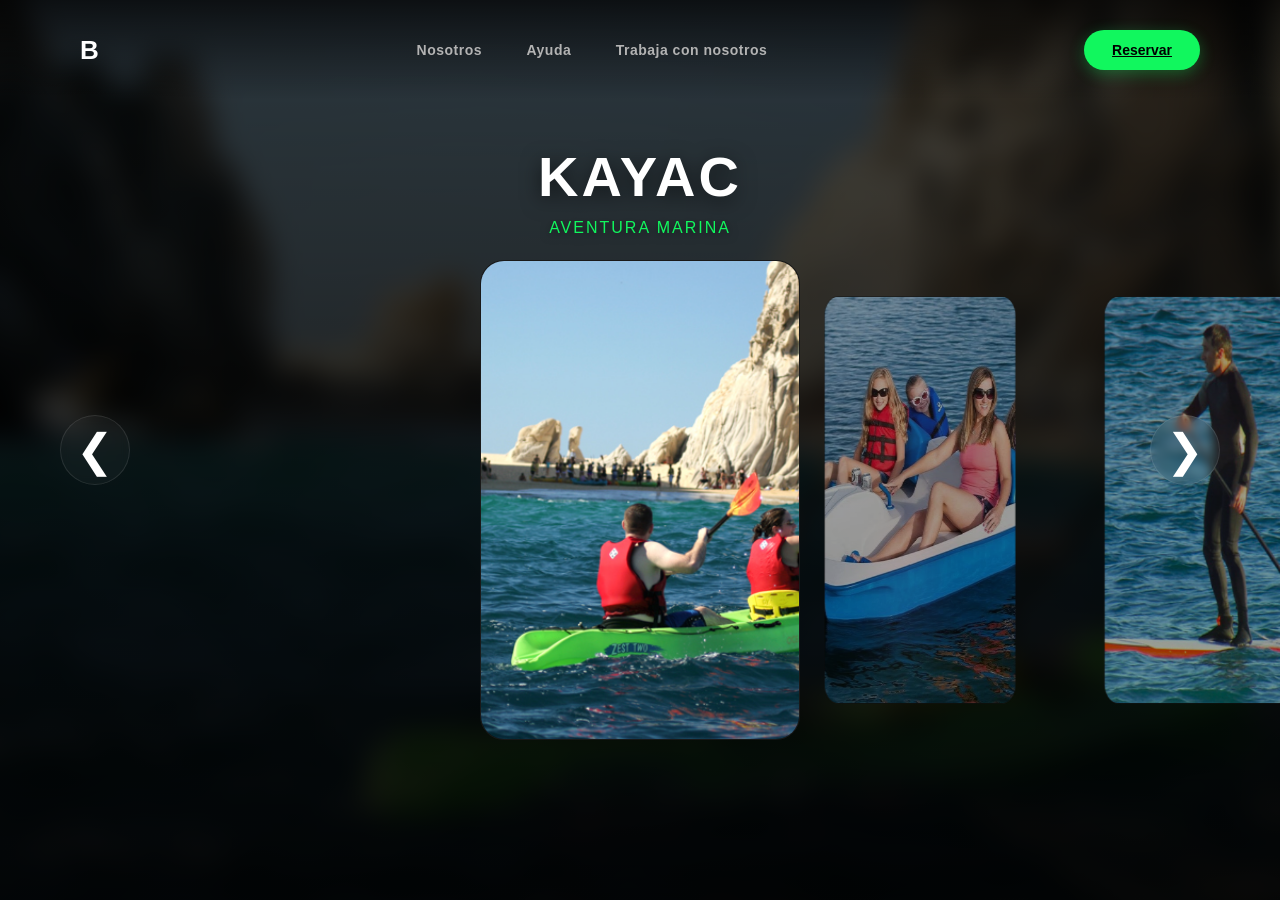
==== commit 06c9a605: "Update index.html" ====
--- a/index.html
+++ b/index.html
@@ -15,11 +15,11 @@
     <header class="navbar">
         <div class="logo">B</div>
         <nav>
+            <a href="nosotros.html">Nosotros</a>
+            <a href="ayuda.html">Ayuda</a>
             <a href="trabaja.html">Trabaja con nosotros</a>
-            <a href="ayuda.html">Ayuda</a>
-            <a href="nosotros.html">Nosotros</a>
         </nav>
-        <button class="btn-book">Reservar</button>
+        <a href="reserva.html" class="btn-book">Reservar</a>
     </header>
 
     <section class="hero">
--- a/style.css
+++ b/style.css
@@ -333,4 +333,4 @@
     .right {
         right: 30px;
     }
-}
+}
